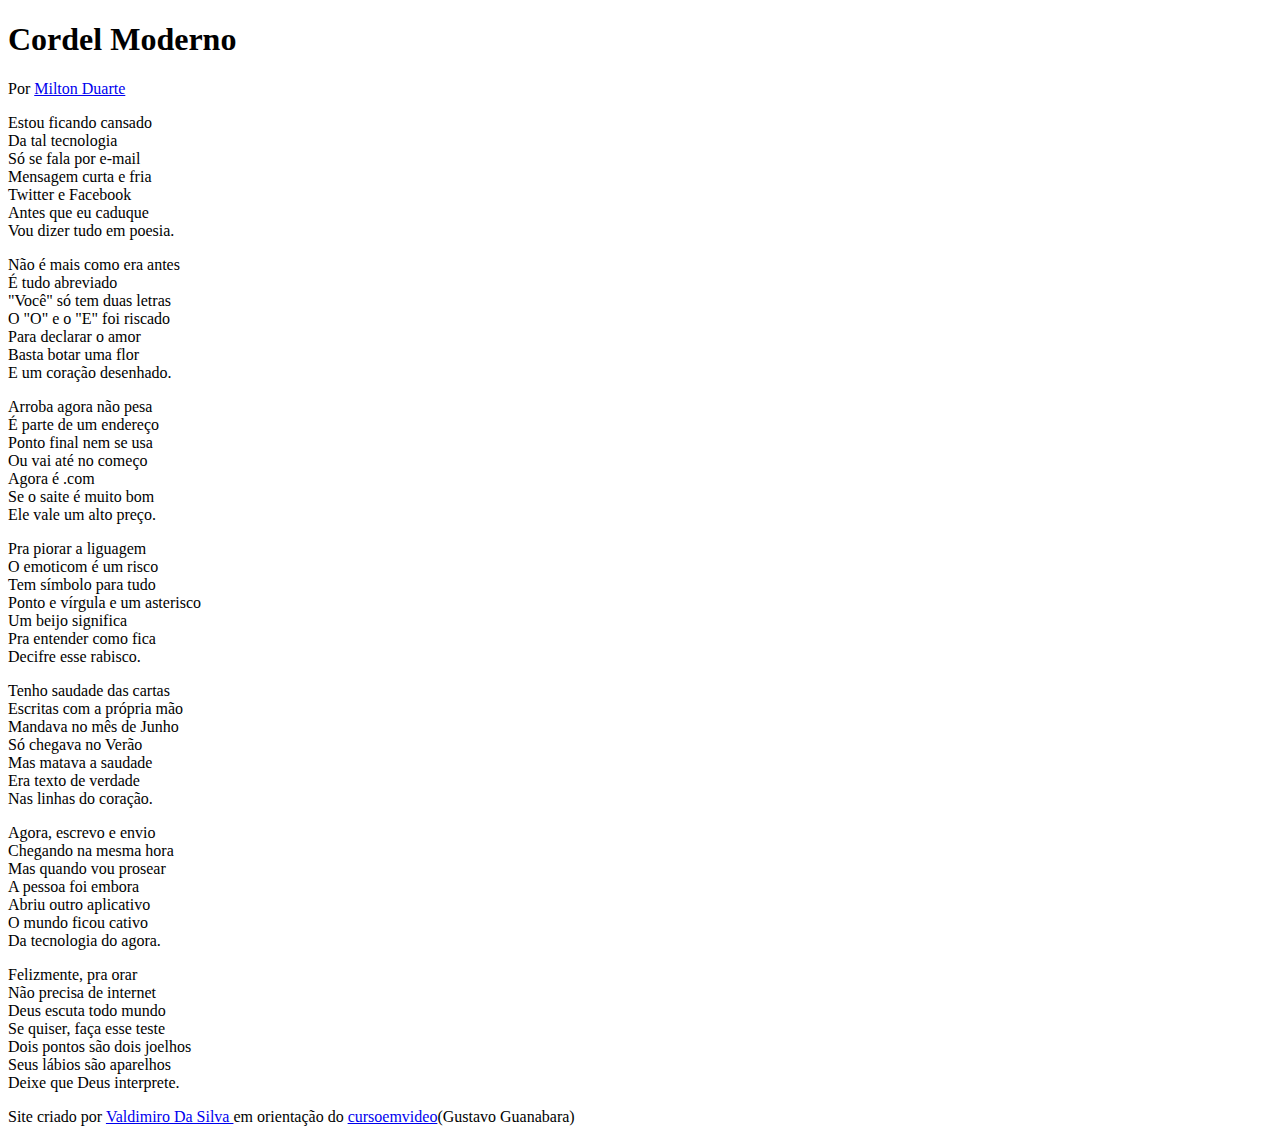
==== desafios/desafio-0012/index.html @ be5b6a29 "nova actulização" ====
<!DOCTYPE html>
<html lang="pt-br">
<head>
    <meta charset="UTF-8">
    <meta http-equiv="X-UA-Compatible" content="IE=edge">
    <meta name="viewport" content="width=device-width, initial-scale=1.0">
    <link rel="stylesheet" href="style.css">
    <title>Cordel Moderno</title>
</head>
<body>
    <hearder>
        <h1>
            Cordel Moderno

        </h1>
        
        <p>Por <a href="https://www.recantodasletras.com.br/poesias/3186743" target="_blank">Milton Duarte</a>
        </p>
       
    </hearder>

        <section>
            <p>
                Estou ficando cansado <br>
                Da tal tecnologia <br>
                Só se fala por e-mail <br>
                Mensagem curta e fria <br>
                Twitter e Facebook <br>
                Antes que eu caduque <br>
                Vou dizer tudo em poesia.
            </p>
        </section>

      

        <section>
            <p>
                Não é mais como era antes <br>
                É tudo abreviado <br>
                "Você" só tem duas letras <br>
                O "O" e o "E" foi riscado <br>
                Para declarar o amor <br>
                Basta botar uma flor <br>
                E um coração desenhado.
            </p>
        </section>

      

        <section>
            <p>
                Arroba agora não pesa <br>
                É parte de um endereço <br>
                Ponto final nem se usa <br>
                Ou vai até no começo <br>
                Agora é .com <br>
                Se o saite é muito bom <br>
                Ele vale um alto preço.
            </p>

            <p>
                Pra piorar a liguagem <br>
                O emoticom é um risco <br>
                Tem símbolo para tudo <br>
                Ponto e vírgula e um asterisco <br>
                Um beijo significa <br>
                Pra entender como fica <br>
                Decifre esse rabisco.
            </p>
        </section>

     

        <section>
            <p>
                Tenho saudade das cartas <br>
                Escritas com a própria mão <br>
                Mandava no mês de Junho <br>
                Só chegava no Verão <br>
                Mas matava a saudade <br>
                Era texto de verdade <br>
                Nas linhas do coração.
            </p>
        </section>

      

        <section>
            <p>
                Agora, escrevo e envio <br>
                Chegando na mesma hora <br>
                Mas quando vou prosear <br>
                A pessoa foi embora <br>
                Abriu outro aplicativo <br>
                O mundo ficou cativo <br>
                Da tecnologia do agora.
            </p>

            <p>
                Felizmente, pra orar <br>
                Não precisa de internet <br>
                Deus escuta todo mundo <br>
                Se quiser, faça esse teste <br>
                Dois pontos são dois joelhos <br>
                Seus lábios são aparelhos <br>
                Deixe que Deus interprete.
            </p>
        </section>
        <footer>
            <p>Site criado por <a href="https://github.com/VadimiroSilva" target="_blank">Valdimiro Da Silva </a>em orientação do <a href="https://www.cursoemvideo.com" target="_blank">cursoemvideo</a>(Gustavo Guanabara) </p>
        </footer>
</body>
</html>
---- desafios/desafio-0012/style.css ----
@charset "UTF-8";
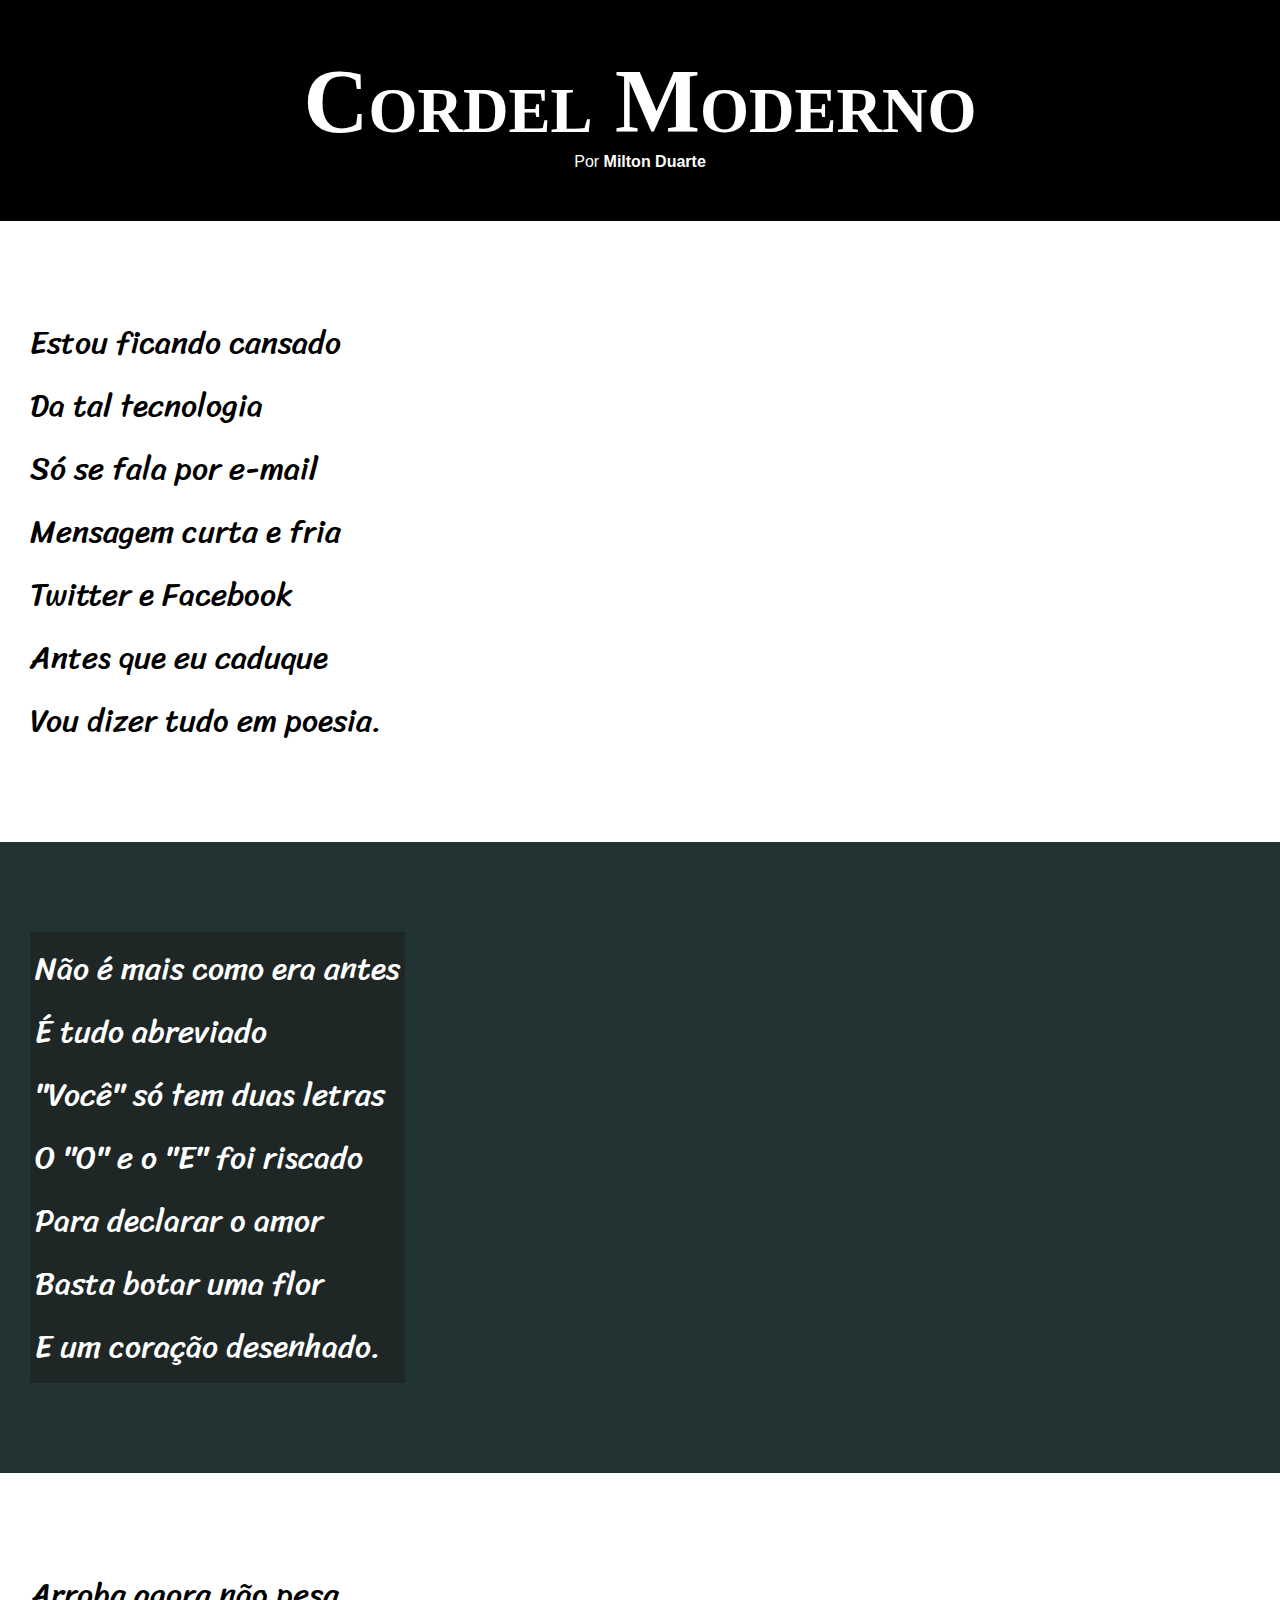
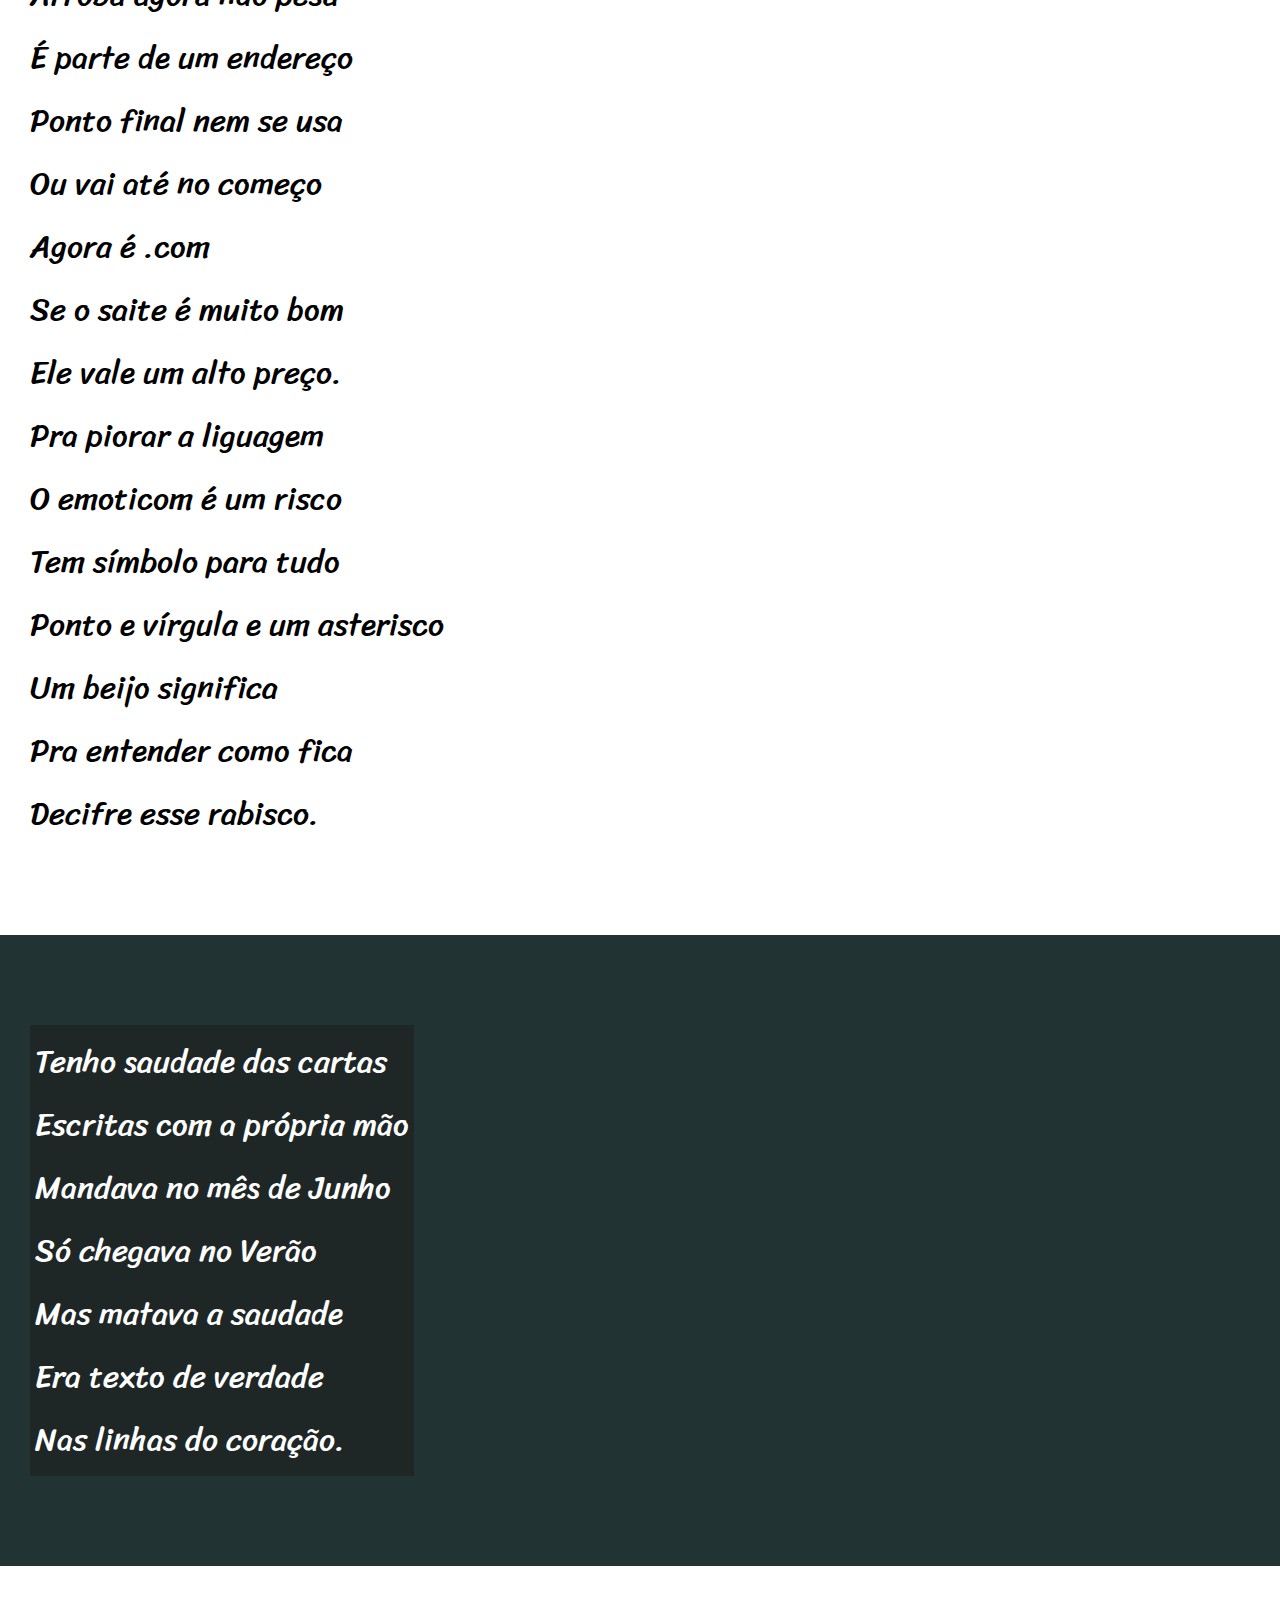
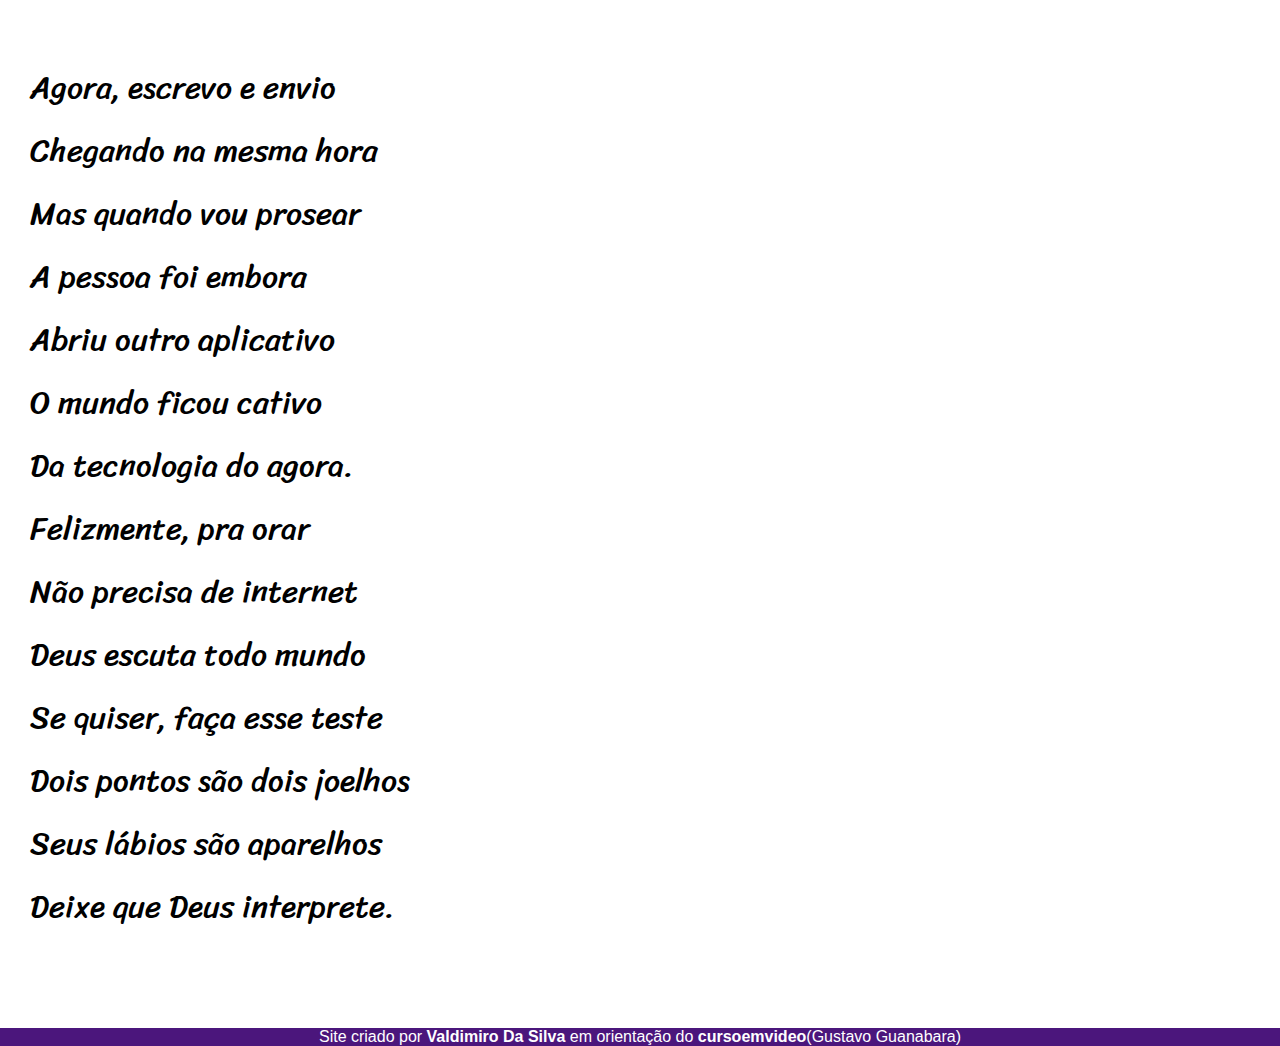
==== commit 8922087c: "novas alterações" ====
--- a/desafios/desafio-0012/index.html
+++ b/desafios/desafio-0012/index.html
@@ -8,7 +8,7 @@
     <title>Cordel Moderno</title>
 </head>
 <body>
-    <hearder>
+    <header>
         <h1>
             Cordel Moderno
 
@@ -17,9 +17,9 @@
         <p>Por <a href="https://www.recantodasletras.com.br/poesias/3186743" target="_blank">Milton Duarte</a>
         </p>
        
-    </hearder>
+    </header>
 
-        <section>
+        <section class="normal">
             <p>
                 Estou ficando cansado <br>
                 Da tal tecnologia <br>
@@ -33,7 +33,7 @@
 
       
 
-        <section>
+        <section class="imagem">
             <p>
                 Não é mais como era antes <br>
                 É tudo abreviado <br>
@@ -47,7 +47,7 @@
 
       
 
-        <section>
+        <section class="normal">
             <p>
                 Arroba agora não pesa <br>
                 É parte de um endereço <br>
@@ -71,7 +71,7 @@
 
      
 
-        <section>
+        <section class="imagem">
             <p>
                 Tenho saudade das cartas <br>
                 Escritas com a própria mão <br>
@@ -85,7 +85,7 @@
 
       
 
-        <section>
+        <section class="normal">
             <p>
                 Agora, escrevo e envio <br>
                 Chegando na mesma hora <br>
--- a/desafios/desafio-0012/style.css
+++ b/desafios/desafio-0012/style.css
@@ -1 +1,85 @@
-@charset "UTF-8";+@charset "UTF-8";
+
+@import url('https://fonts.googleapis.com/css2?family=Passion+One&display=swap');
+
+@import url('https://fonts.googleapis.com/css2?family=Passion+One&family=Sriracha&display=swap');
+
+:root{
+    --fonte1:verdana, Geneva, tahoma, sans-serif;
+    --fonte2:'Possion One', Cursive;
+    --fonte3: 'Sriracha', cursive;
+}
+
+*{
+    margin: 0px;
+    padding: 0px;
+    font-size: 1em;
+
+}
+
+html, body{
+    min-height: 100vh;
+    background-color: darkgray;
+    font-family: var(--fonte1);
+}
+
+header{
+    background-color: black;
+    color: white;
+    text-align: center;
+
+}
+
+header > h1{
+    padding-top: 50px;
+    font-variant: small-caps;
+    font-family: var(--fonte2);
+    font-size: 10vh;
+}
+
+header > p{
+    padding-bottom: 50px;
+
+}
+
+header a, footer a{
+    color: white;
+    text-decoration: none;
+    font-weight: bolder
+}
+
+header a:hover, footer a:hover{
+    text-decoration: underline;
+}
+
+section {
+    padding-top: 10vh;
+    padding-bottom: 10vh;
+    line-height: 2em;
+    padding-left: 30px;
+    font-family: var(--fonte3);
+    font-size: 3.5vh;
+}
+
+section.normal {
+    background-color: white;
+    color: black;
+}
+
+section.imagem {
+       background-color: rgb(34, 51, 51);
+       color: white; 
+}
+
+section.imagem > p {
+    display: inline-block;
+    padding: 5px;
+    background-color: rgba(24, 23, 23, 0.438);
+}
+
+footer{
+    background-color: rgb(75, 22, 124);
+    color: white;
+    text-align: center;
+}
+
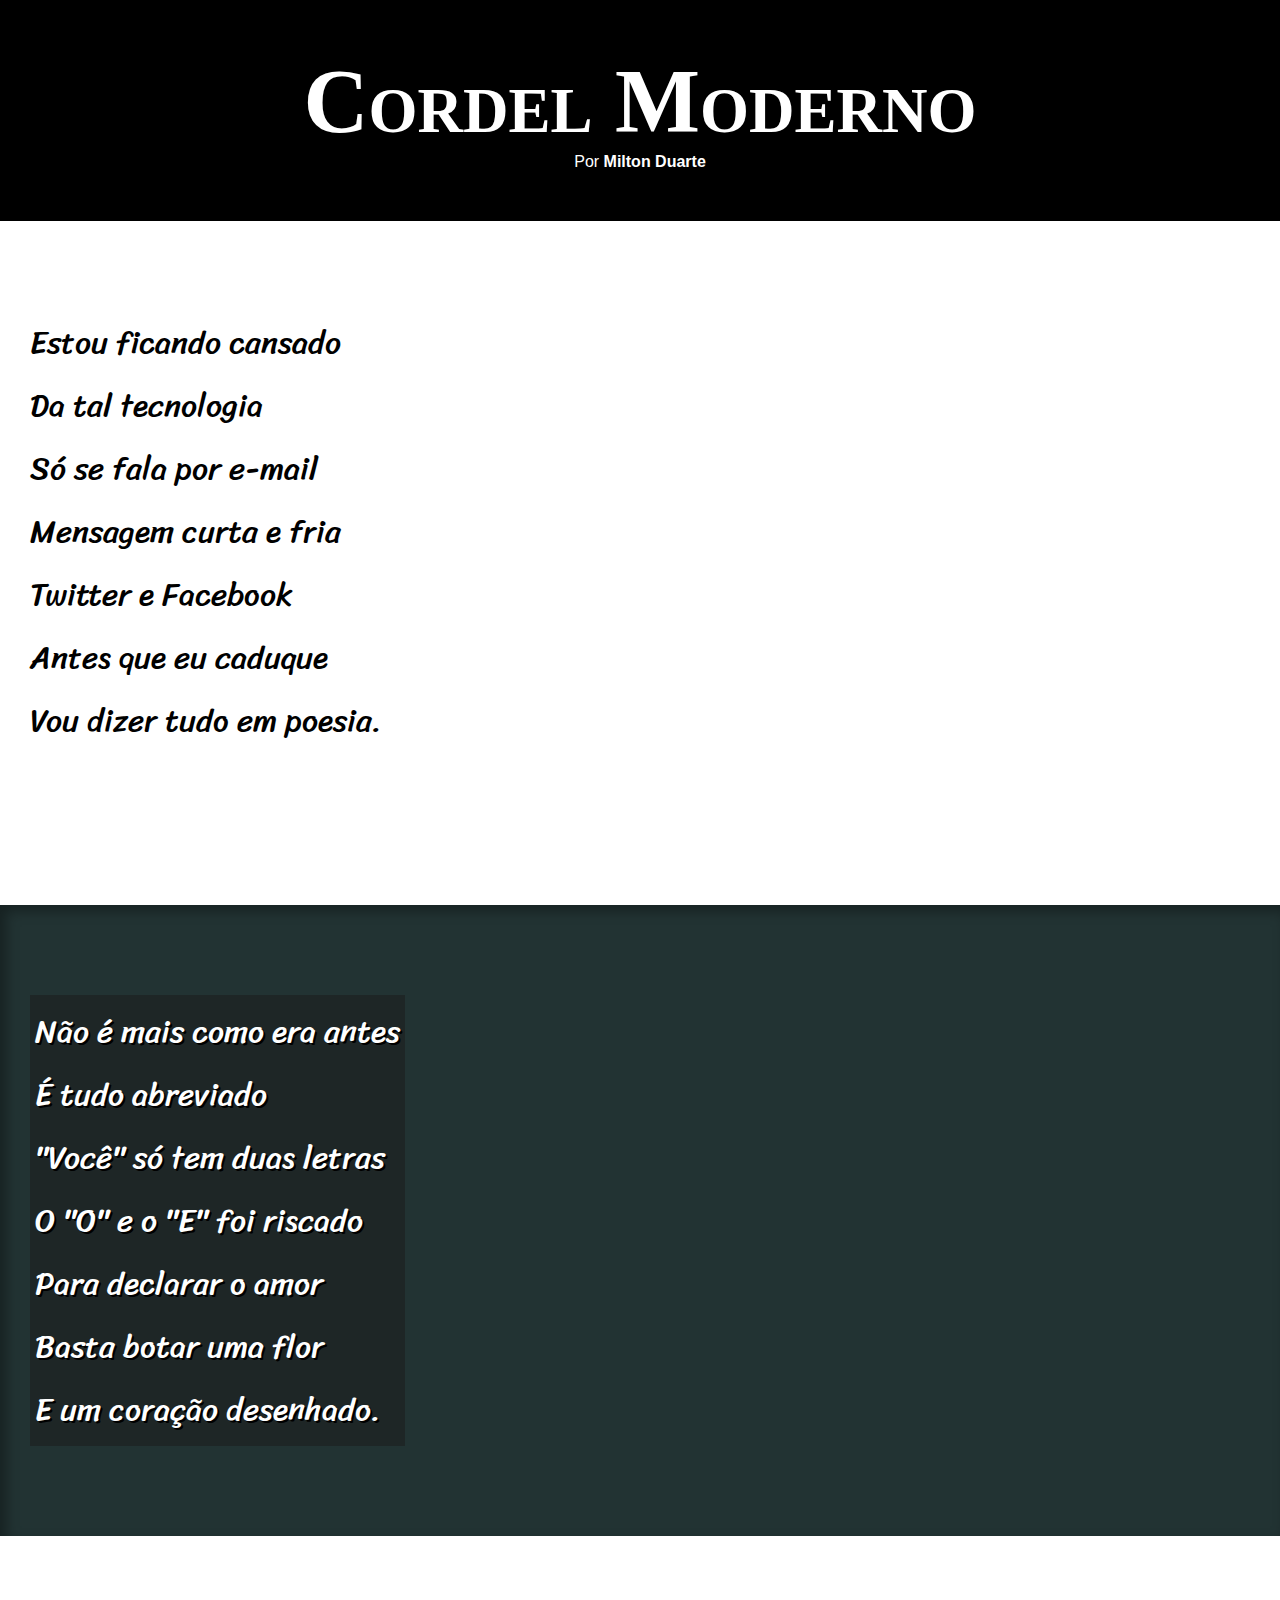
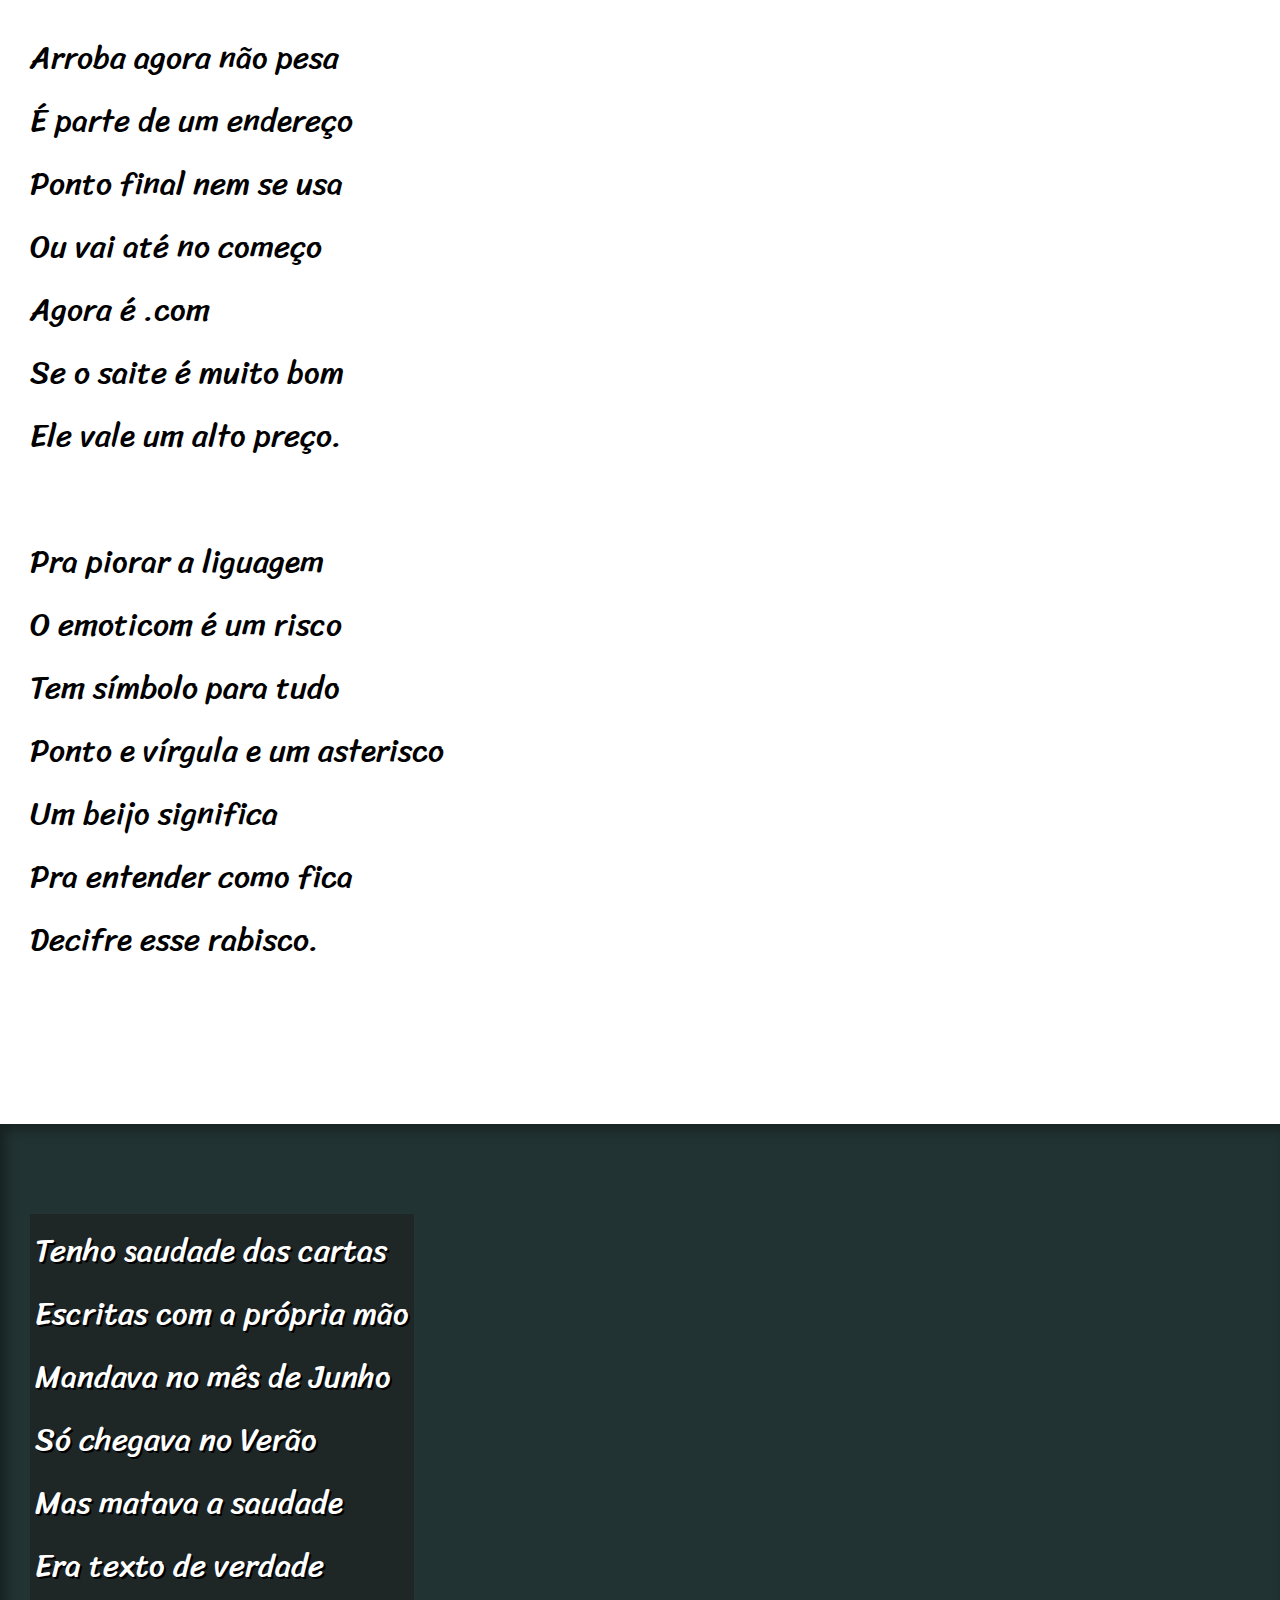
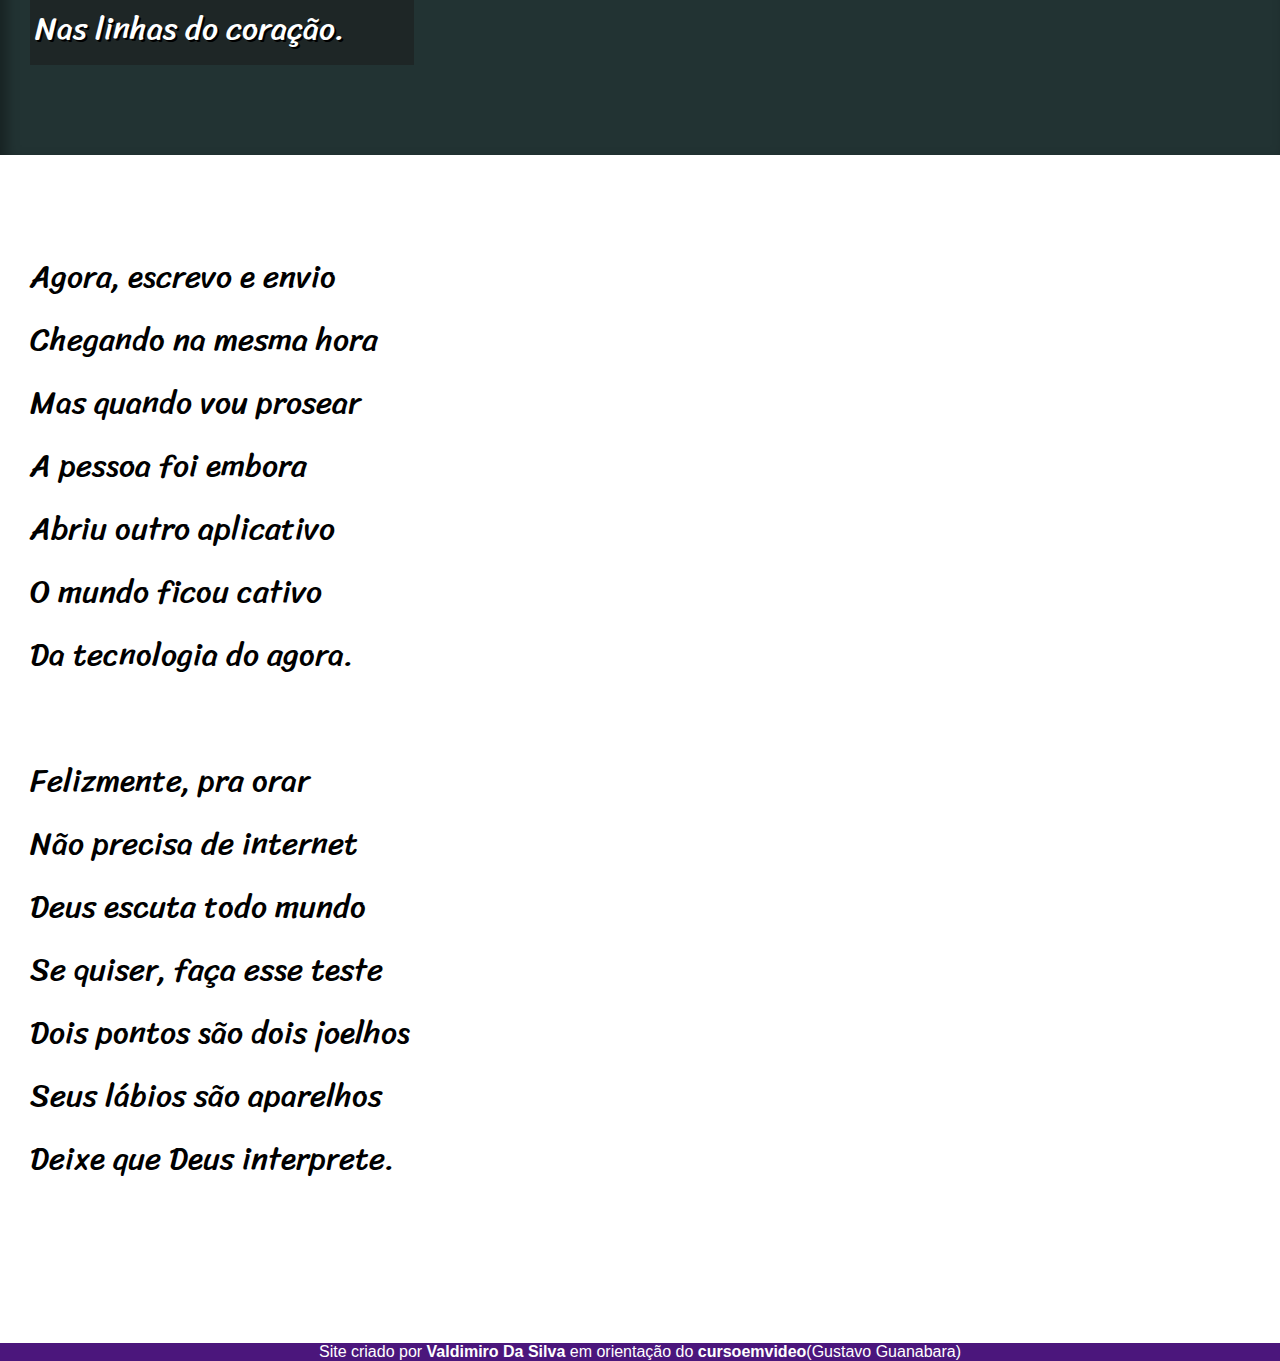
==== commit 7bd1c2ee: "novas alterações" ====
--- a/desafios/desafio-0012/index.html
+++ b/desafios/desafio-0012/index.html
@@ -33,7 +33,7 @@
 
       
 
-        <section class="imagem">
+        <section class="imagem" id="img01">
             <p>
                 Não é mais como era antes <br>
                 É tudo abreviado <br>
@@ -71,7 +71,7 @@
 
      
 
-        <section class="imagem">
+        <section class="imagem" id="img02">
             <p>
                 Tenho saudade das cartas <br>
                 Escritas com a própria mão <br>
--- a/desafios/desafio-0012/style.css
+++ b/desafios/desafio-0012/style.css
@@ -61,6 +61,10 @@
     font-size: 3.5vh;
 }
 
+section > p{
+    padding-bottom: 2em;
+}
+
 section.normal {
     background-color: white;
     color: black;
@@ -68,13 +72,28 @@
 
 section.imagem {
        background-color: rgb(34, 51, 51);
-       color: white; 
+       color: white;
+       box-shadow: inset 6px 6px 13px 0px rgba(0, 0, 0, 0.349); 
+       background-image: cover;
+       background-attachment: fixed;
 }
 
 section.imagem > p {
     display: inline-block;
     padding: 5px;
     background-color: rgba(24, 23, 23, 0.438);
+    text-shadow: 2px 2px 0px black;
+}
+
+section#img01{
+    background-image: url('../desafio-0012/imagens/background001.jpg');
+    background-position: right center;
+ 
+}
+
+section#img02{
+    background-image: url("../desafio-0012/imagens/background002.jpg");
+    
 }
 
 footer{
